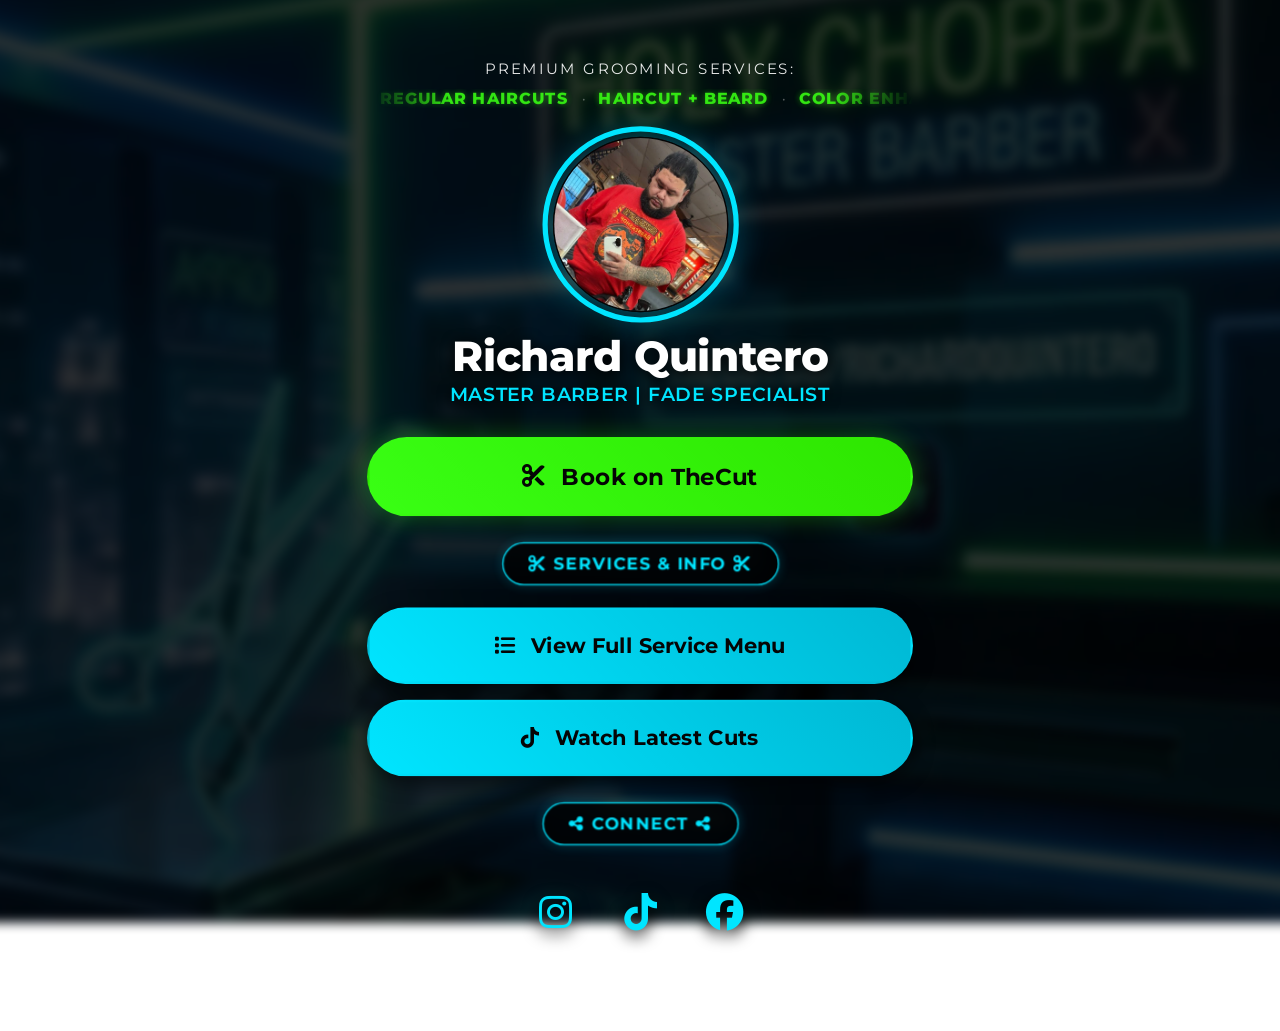
==== index.html @ 506cd154 "Add files via upload" ====
<!DOCTYPE html>
<html lang="en">

<head>
    <meta charset="UTF-8">
    <meta name="viewport" content="width=device-width, initial-scale=1.0">

    <title>Richard Quintero | Master Barber</title>

    <meta name="description"
        content="Book your next cut with Richard Quintero (@holychoppa89 / @henothebarber). Master Barber providing premium fades, lineups, and grooming services.">

    <link rel="preload" as="image" href="assets/profile.webp">

    <meta property="og:title" content="Richard Quintero: Master Barber">
    <meta property="og:url" content="https://yourwebsite.com/">
    <meta property="og:description" content="Master Barber specializing in precision cuts, fades, and beard sculpting.">
    <meta property="og:type" content="website">

    <link rel="preconnect" href="https://fonts.googleapis.com">
    <link rel="preconnect" href="https://fonts.gstatic.com" crossorigin>
    <link href="https://fonts.googleapis.com/css2?family=Montserrat:wght@400;600;800&display=swap" rel="stylesheet">
    <link rel="stylesheet" href="https://cdnjs.cloudflare.com/ajax/libs/font-awesome/6.5.1/css/all.min.css">
    <link rel="stylesheet" href="style.css?v=1">
</head>

<body>

    <main class="container">

        <div class="trust-bar">
            <span class="trust-label">PREMIUM GROOMING SERVICES:</span>
            <div class="marquee-container">
                <div class="marquee-track" id="marquee-track"></div>
            </div>
        </div>

        <header class="profile">
            <img src="assets/profile.webp" alt="Richard Quintero, Master Barber" class="profile-pic" width="233"
                height="234" fetchpriority="high">

            <h1 style="display: flex; align-items: center; justify-content: center; gap: 10px;">
                Richard Quintero
            </h1>

            <p class="subtitle">Master Barber | Fade Specialist</p>
        </header>

        <a href="https://app.thecut.co/barbers/richardquintero" target="_blank" rel="noopener noreferrer"
            class="btn primary-btn">
            <i class="fas fa-cut"></i> Book on TheCut
        </a>

        <h2 class="section-header">
            <span><i class="fas fa-scissors"></i> Services & Info <i class="fas fa-scissors"></i></span>
        </h2>

        <a href="book.html" class="btn media-btn">
            <i class="fas fa-list"></i> View Full Service Menu
        </a>

        <a href="https://www.tiktok.com/@henothebarber" target="_blank" rel="noopener noreferrer" class="btn media-btn">
            <i class="fab fa-tiktok"></i> Watch Latest Cuts
        </a>

        <h2 class="section-header">
            <span><i class="fa-solid fa-share-nodes"></i> Connect <i class="fa-solid fa-share-nodes"></i></span>
        </h2>

        <footer class="socials">
            <a href="https://www.instagram.com/holychoppa89/" target="_blank" rel="noopener noreferrer"
                aria-label="Instagram"><i class="fab fa-instagram"></i></a>
            <a href="https://www.tiktok.com/@henothebarber" target="_blank" rel="noopener noreferrer"
                aria-label="TikTok"><i class="fab fa-tiktok"></i></a>
            <a href="https://www.facebook.com/richard.quintero.340368/" target="_blank" rel="noopener noreferrer"
                aria-label="Facebook"><i class="fab fa-facebook"></i></a>
        </footer>

        <div class="legal-footer">
            <p>&copy; 2026 Richard Quintero. All Rights Reserved.</p>
        </div>

    </main>

    <script>
        const services = [
            "Regular Haircuts",
            "Haircut + Beard",
            "Color Enhancements",
            "Crisp Edge Ups",
            "Kids & Senior Cuts",
            "Eyebrow Shaping"
        ];

        const track = document.getElementById('marquee-track');
        const mainSet = services.map(name => {
            return `<span class="partner">${name}</span> <span class="dot">&bull;</span>`;
        }).join('');
        const decorativeSet = `<span aria-hidden="true" class="marquee-group">${mainSet}</span>`;
        track.innerHTML = mainSet + decorativeSet + decorativeSet + decorativeSet;
    </script>

</body>

</html>
---- style.css ----
/* =========================================
   1. VARIABLES & RESET
   ========================================= */
:root {
    /* Neon Barber Theme */
    --primary: #00E5FF;
    /* Neon Blue */
    --secondary: #39FF14;
    /* Neon Green */
    --highlight: #00FFFF;
    /* Bright Cyan */
    --black: #050505;
    --white: #ffffff;
    --gap-size: 12px;
    --btn-radius: 50px;
    --backdrop: rgba(0, 0, 0, 0.8);
}

* {
    margin: 0;
    padding: 0;
    box-sizing: border-box;
    font-family: 'Montserrat', -apple-system, BlinkMacSystemFont, sans-serif;
    -webkit-tap-highlight-color: transparent;
}

body {
    min-height: 100vh;
    display: flex;
    justify-content: center;
    align-items: center;
    padding: 40px 20px;
    position: relative;
    overflow-x: hidden;
    color: var(--primary);
}

/* Background Effect */
body::before {
    content: "";
    position: fixed;
    top: 0;
    left: 0;
    width: 100%;
    height: 100%;
    z-index: -1;
    background-image: url('assets/background.webp');
    /* Update with a dark barbershop background if desired */
    background-size: cover;
    background-position: center;
    background-color: var(--black);
    filter: brightness(0.2) blur(5px);
    transform: scale(1.05);
}

.container {
    width: 100%;
    max-width: 420px;
    text-align: center;
    display: flex;
    flex-direction: column;
    gap: var(--gap-size);
    position: relative;
    z-index: 1;
}

/* --- Profile Picture --- */
.profile-pic {
    width: 135px;
    height: 135px;
    border-radius: 50%;
    object-fit: cover;
    display: block;
    margin: 0 auto 15px auto;
    border: 1px solid var(--black);
    outline: 4px solid var(--primary);
    outline-offset: 4px;
    box-shadow: 0 0 30px rgba(0, 229, 255, 0.4);
}

/* --- Infinite Marquee --- */
.trust-bar {
    opacity: 0.9;
    margin-bottom: 10px;
    width: 100%;
    overflow: hidden;
}

.trust-label {
    font-size: 0.7rem;
    color: var(--white);
    letter-spacing: 2px;
    display: block;
    margin-bottom: 8px;
}

.marquee-container {
    width: 100%;
    position: relative;
    -webkit-mask-image: linear-gradient(to right, transparent 0%, black 15%, black 85%, transparent 100%);
    mask-image: linear-gradient(to right, transparent 0%, black 15%, black 85%, transparent 100%);
}

.marquee-track {
    display: flex;
    align-items: center;
    gap: 0;
    width: max-content;
    will-change: transform;
    animation: scroll-infinite 20s linear infinite;
}

.marquee-group {
    display: flex;
    align-items: center;
}

.partner {
    font-size: 0.75rem;
    color: var(--secondary);
    font-weight: 800;
    letter-spacing: 1px;
    text-transform: uppercase;
    white-space: nowrap;
    padding: 0 10px;
    text-shadow: 0 0 5px rgba(57, 255, 20, 0.5);
}

.dot {
    color: var(--white);
    font-size: 0.6rem;
    opacity: 0.4;
}

@keyframes scroll-infinite {
    0% {
        transform: translateX(0);
    }

    100% {
        transform: translateX(-25%);
    }
}

/* --- Section Headers --- */
.section-header {
    margin-top: 6px;
    margin-bottom: 5px;
}

.section-header span {
    background: var(--backdrop);
    padding: 8px 20px;
    border: 1px solid var(--primary);
    border-radius: 20px;
    color: var(--primary);
    font-size: 0.8rem;
    text-transform: uppercase;
    letter-spacing: 1px;
    font-weight: bold;
    backdrop-filter: blur(5px);
    display: inline-block;
    box-shadow: 0 0 10px rgba(0, 229, 255, 0.2);
}

/* --- Typography --- */
h1 {
    font-size: 2rem;
    font-weight: 800;
    color: var(--white);
    text-shadow: 0 2px 10px rgba(0, 0, 0, 1);
    line-height: 1.2;
}

.subtitle {
    font-size: 0.9rem;
    color: var(--primary);
    font-weight: 600;
    letter-spacing: 1px;
    text-transform: uppercase;
    text-shadow: 0 2px 10px rgba(0, 0, 0, 1);
    line-height: 1.4;
    margin-bottom: 10px;
}

/* --- Buttons --- */
.btn {
    display: flex;
    justify-content: center;
    align-items: center;
    gap: 12px;
    width: 100%;
    background: linear-gradient(45deg, var(--primary), #00B8D4);
    color: var(--black);
    text-decoration: none;
    padding: 18px;
    border-radius: var(--btn-radius);
    font-weight: 700;
    font-size: 1rem;
    transition: all 0.2s ease;
    border: 2px solid transparent;
    cursor: pointer;
    box-shadow: 0 4px 15px rgba(0, 0, 0, 0.5);
    user-select: none;
}

.btn-sm {
    display: inline-flex;
    width: auto;
    padding: 10px 20px;
    font-size: 0.9rem;
}

.primary-btn {
    background: linear-gradient(45deg, var(--secondary), #2EE600);
    font-size: 1.1rem;
    box-shadow: 0 0 20px rgba(57, 255, 20, 0.3);
}

.btn:active {
    transform: scale(0.98);
    background: var(--primary);
}

@media (hover: hover) {
    .btn:hover {
        transform: scale(1.02);
        box-shadow: 0 0 15px rgba(0, 229, 255, 0.6);
        background: var(--black);
        color: var(--primary);
        border: 2px solid var(--primary);
    }

    .primary-btn:hover {
        color: var(--secondary);
        border-color: var(--secondary);
        box-shadow: 0 0 15px rgba(57, 255, 20, 0.6);
    }
}

/* --- Interactive Elements --- */
details.topic-dropdown {
    width: 100%;
    display: block;
}

summary {
    list-style: none;
    margin: 0;
    cursor: pointer;
}

summary::-webkit-details-marker {
    display: none;
}

.topic-content {
    background: var(--backdrop);
    color: var(--white);
    padding: 15px;
    border-radius: 20px;
    margin-top: 10px;
    border: 1px solid var(--primary);
    text-align: left;
    font-size: 0.95rem;
    line-height: 1.5;
    animation: fadeIn 0.3s ease-in-out;
}

.topic-content strong {
    color: var(--secondary);
    display: block;
    margin-bottom: 5px;
}

@keyframes fadeIn {
    from {
        opacity: 0;
        transform: translateY(-10px);
    }

    to {
        opacity: 1;
        transform: translateY(0);
    }
}

.socials {
    display: flex;
    justify-content: center;
    gap: 15px;
    padding-top: 10px;
}

.socials a {
    width: 50px;
    height: 50px;
    display: flex;
    justify-content: center;
    align-items: center;
    color: var(--primary);
    font-size: 1.8rem;
    text-decoration: none;
    transition: transform 0.2s, color 0.2s;
    filter: drop-shadow(0 4px 6px rgba(0, 0, 0, 1));
}

.socials a:hover {
    color: var(--secondary);
    transform: translateY(-3px);
}

.legal-footer {
    margin-top: 25px;
    padding-bottom: 10px;
    opacity: 0.6;
    font-size: 0.75rem;
    line-height: 1.6;
}

.legal-footer p {
    color: var(--white);
    letter-spacing: 0.5px;
}

/* Desktop Optimization */
@media (min-width: 768px) {
    body {
        align-items: flex-start;
        padding-top: 60px;
    }

    .container {
        transform: scale(1.3);
        transform-origin: top center;
        margin-top: 0;
        margin-bottom: 100px;
    }
}
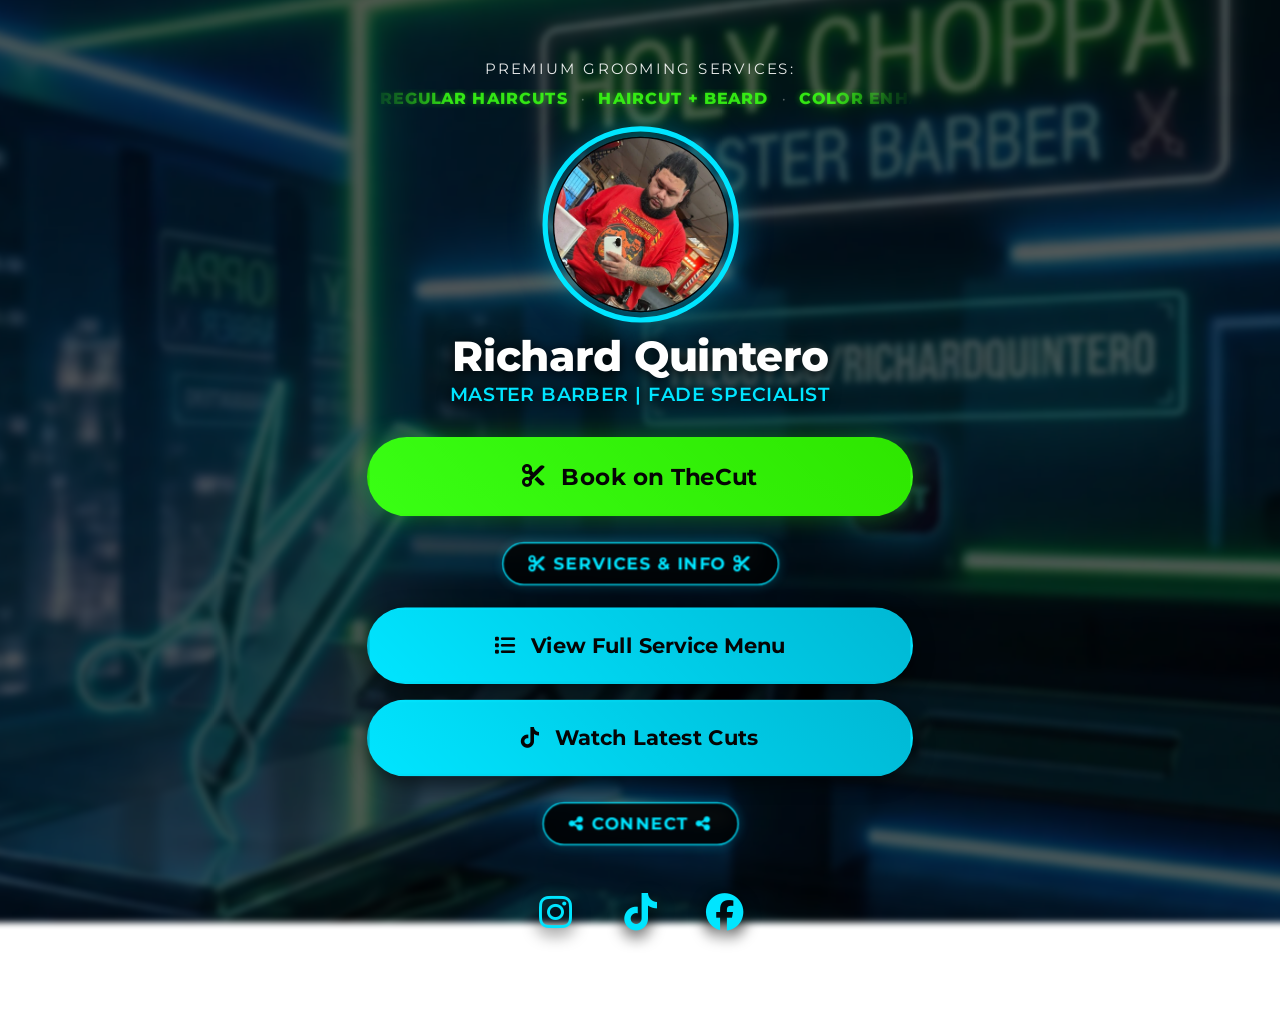
==== commit f4a01cea: "Add files via upload" ====
--- a/index.html
+++ b/index.html
@@ -16,6 +16,11 @@
     <meta property="og:url" content="https://yourwebsite.com/">
     <meta property="og:description" content="Master Barber specializing in precision cuts, fades, and beard sculpting.">
     <meta property="og:type" content="website">
+
+    <link rel="icon" type="image/webp" href="assets/favicon.webp">
+    <link rel="apple-touch-icon" href="assets/favicon.webp">
+    <link rel="shortcut icon" href="assets/favicon.webp">
+    <link rel="manifest" href="assets/site.webmanifest">
 
     <link rel="preconnect" href="https://fonts.googleapis.com">
     <link rel="preconnect" href="https://fonts.gstatic.com" crossorigin>
--- a/style.css
+++ b/style.css
@@ -13,7 +13,7 @@
     --white: #ffffff;
     --gap-size: 12px;
     --btn-radius: 50px;
-    --backdrop: rgba(0, 0, 0, 0.8);
+    --backdrop: rgba(0, 0, 0, 0.85);
 }
 
 * {
@@ -24,6 +24,9 @@
     -webkit-tap-highlight-color: transparent;
 }
 
+/* =========================================
+   2. MAIN LAYOUT
+   ========================================= */
 body {
     min-height: 100vh;
     display: flex;
@@ -45,11 +48,11 @@
     height: 100%;
     z-index: -1;
     background-image: url('assets/background.webp');
-    /* Update with a dark barbershop background if desired */
     background-size: cover;
     background-position: center;
     background-color: var(--black);
-    filter: brightness(0.2) blur(5px);
+    filter: brightness(0.35) blur(3px);
+    /* Adjusted to let the new neon background shine through */
     transform: scale(1.05);
 }
 
@@ -63,6 +66,10 @@
     position: relative;
     z-index: 1;
 }
+
+/* =========================================
+   3. COMPONENTS
+   ========================================= */
 
 /* --- Profile Picture --- */
 .profile-pic {
@@ -75,10 +82,10 @@
     border: 1px solid var(--black);
     outline: 4px solid var(--primary);
     outline-offset: 4px;
-    box-shadow: 0 0 30px rgba(0, 229, 255, 0.4);
-}
-
-/* --- Infinite Marquee --- */
+    box-shadow: 0 0 30px rgba(0, 229, 255, 0.5);
+}
+
+/* --- Infinite Marquee (Services Bar) --- */
 .trust-bar {
     opacity: 0.9;
     margin-bottom: 10px;
@@ -163,7 +170,9 @@
     box-shadow: 0 0 10px rgba(0, 229, 255, 0.2);
 }
 
-/* --- Typography --- */
+/* =========================================
+   4. TYPOGRAPHY
+   ========================================= */
 h1 {
     font-size: 2rem;
     font-weight: 800;
@@ -183,7 +192,9 @@
     margin-bottom: 10px;
 }
 
-/* --- Buttons --- */
+/* =========================================
+   5. BUTTONS
+   ========================================= */
 .btn {
     display: flex;
     justify-content: center;
@@ -238,7 +249,9 @@
     }
 }
 
-/* --- Interactive Elements --- */
+/* =========================================
+   6. INTERACTIVE ELEMENTS
+   ========================================= */
 details.topic-dropdown {
     width: 100%;
     display: block;
@@ -323,7 +336,9 @@
     letter-spacing: 0.5px;
 }
 
-/* Desktop Optimization */
+/* =========================================
+   7. DESKTOP OPTIMIZATION
+   ========================================= */
 @media (min-width: 768px) {
     body {
         align-items: flex-start;
